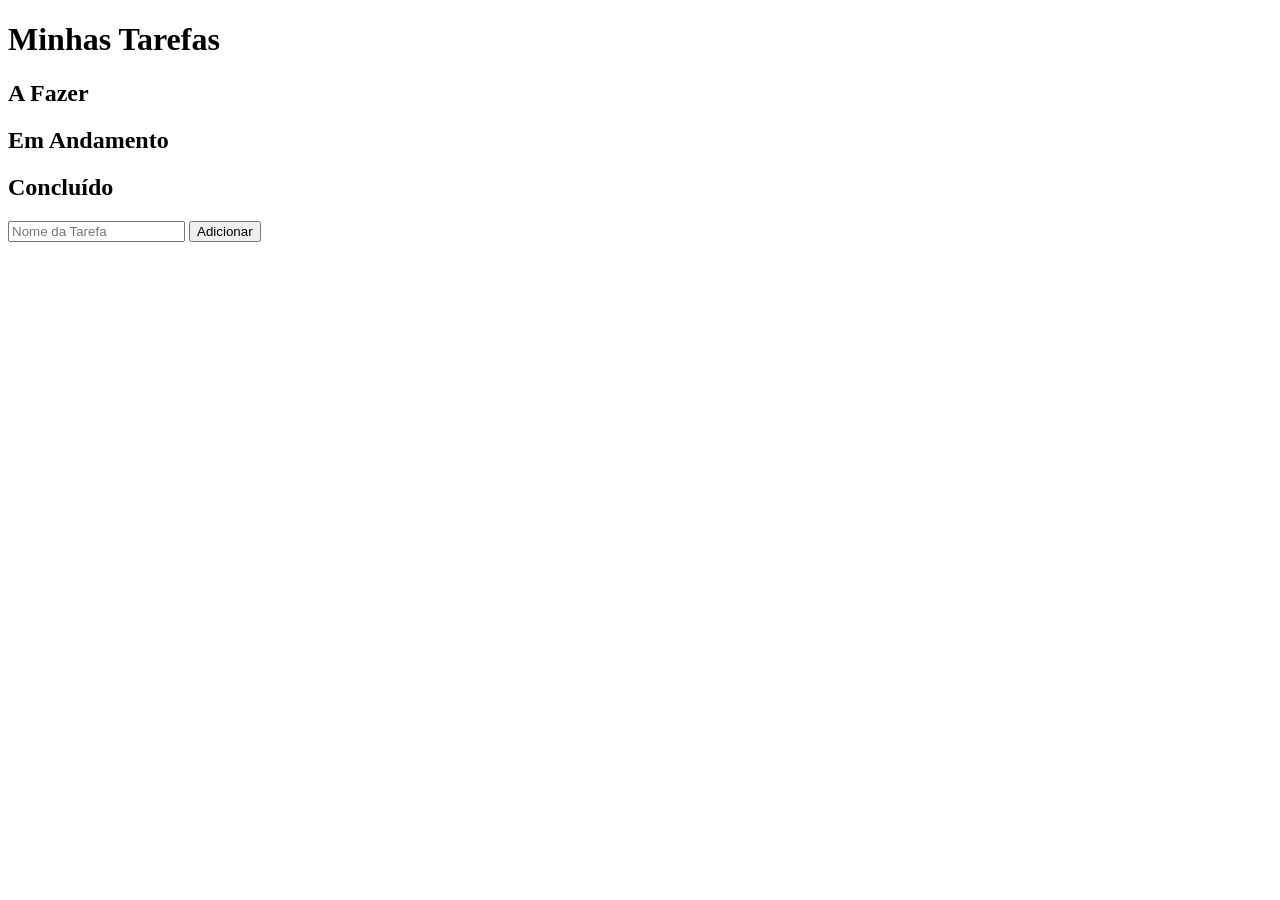
==== index.html @ 0c280106 "feat: kanban com localStorage" ====
<!DOCTYPE html>
<html lang="pt-BR">

<head>
    <meta charset="UTF-8"/>
    <title>Kanban</title>
    <link rel="stylesheet" href="css/style.css" />
</head>

<body>

    <h1>Minhas Tarefas</h1>

    <div id="board">

        <div id="coluna-todo">
            <h2>A Fazer</h2>
            <ul id="lista-todo"></ul>
        </div>

        <div id="coluna-doing">
            <h2>Em Andamento</h2>
            <ul id="lista-doing"></ul>
        </div>

        <div id="coluna-done">
            <h2>Concluído</h2>
            <ul id="lista-done"></ul>
        </div>

    </div>
    
<div id="formulario">   
    <input type="text" id="input-tarefa" placeholder="Nome da Tarefa" />
    <button id="btn-adicionar">Adicionar</button>
</div>

   
<script src="js/script.js"></script>
</body>

</html>
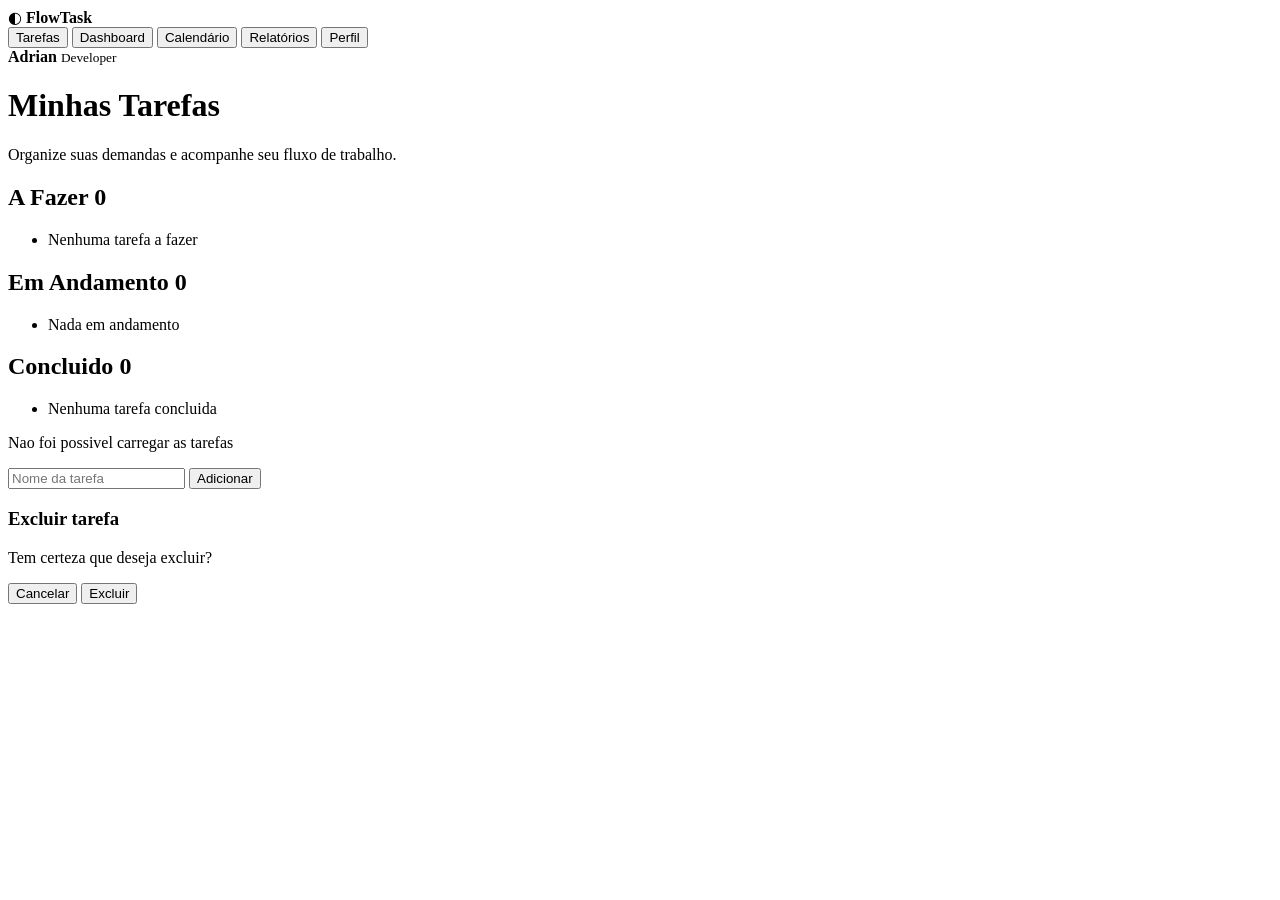
==== commit 49f70387: "feat: nova interface do kanban" ====
--- a/index.html
+++ b/index.html
@@ -2,41 +2,149 @@
 <html lang="pt-BR">
 
 <head>
-    <meta charset="UTF-8"/>
+    <meta charset="UTF-8" />
     <title>Kanban</title>
-    <link rel="stylesheet" href="css/style.css" />
+
+    <link rel="stylesheet" href="css/main.css?v=20260523-1" />
 </head>
 
 <body>
 
+    <aside id="sidebar">
+
+        <div class="sidebar-logo">
+            <span class="logo-icon">◐</span>
+            <strong>FlowTask</strong>
+        </div>
+
+        <nav class="sidebar-menu">
+
+            <button class="menu-item ativo">
+                <span class="menu-dot"></span>
+                Tarefas
+            </button>
+
+            <button class="menu-item">
+                <span class="menu-dot"></span>
+                Dashboard
+            </button>
+
+            <button class="menu-item">
+                <span class="menu-dot"></span>
+                Calendário
+            </button>
+
+            <button class="menu-item">
+                <span class="menu-dot"></span>
+                Relatórios
+            </button>
+
+            <button class="menu-item">
+                <span class="menu-dot"></span>
+                Perfil
+            </button>
+
+        </nav>
+
+        <div class="sidebar-footer">
+
+            <div class="profile-mini">
+
+                <div class="avatar"></div>
+
+                <div class="profile-info">
+                    <strong>Adrian</strong>
+                    <small>Developer</small>
+                </div>
+
+            </div>
+
+        </div>
+
+    </aside>
+
     <h1>Minhas Tarefas</h1>
+
+    <p class="subtitle">
+        Organize suas demandas e acompanhe seu fluxo de trabalho.
+    </p>
+
+    <div id="lampada-container">
+
+        <div id="lampada">
+            <div id="luz"></div>
+        </div>
+
+        <div id="corda"></div>
+
+    </div>
 
     <div id="board">
 
         <div id="coluna-todo">
             <h2>A Fazer</h2>
+
             <ul id="lista-todo"></ul>
         </div>
 
         <div id="coluna-doing">
             <h2>Em Andamento</h2>
+
             <ul id="lista-doing"></ul>
         </div>
 
         <div id="coluna-done">
             <h2>Concluído</h2>
+
             <ul id="lista-done"></ul>
         </div>
 
     </div>
-    
-<div id="formulario">   
-    <input type="text" id="input-tarefa" placeholder="Nome da Tarefa" />
-    <button id="btn-adicionar">Adicionar</button>
-</div>
 
-   
-<script src="js/script.js"></script>
+    <p id="mensagem"></p>
+
+    <div id="formulario">
+
+        <input
+            type="text"
+            id="input-tarefa"
+            placeholder="Nome da tarefa"
+        />
+
+        <button id="btn-adicionar" type="button">
+            Adicionar
+        </button>
+
+    </div>
+
+    <div id="modal-confirmacao" class="hidden">
+
+        <div class="modal-box">
+
+            <h3>Excluir tarefa</h3>
+
+            <p>
+                Tem certeza que deseja excluir?
+            </p>
+
+            <div class="modal-botoes">
+
+                <button id="btn-cancelar">
+                    Cancelar
+                </button>
+
+                <button id="btn-confirmar">
+                    Excluir
+                </button>
+
+            </div>
+
+        </div>
+
+    </div>
+
+    <script type="module" src="js/main.js?v=20260523-1"></script>
+
 </body>
 
-</html>+</html>
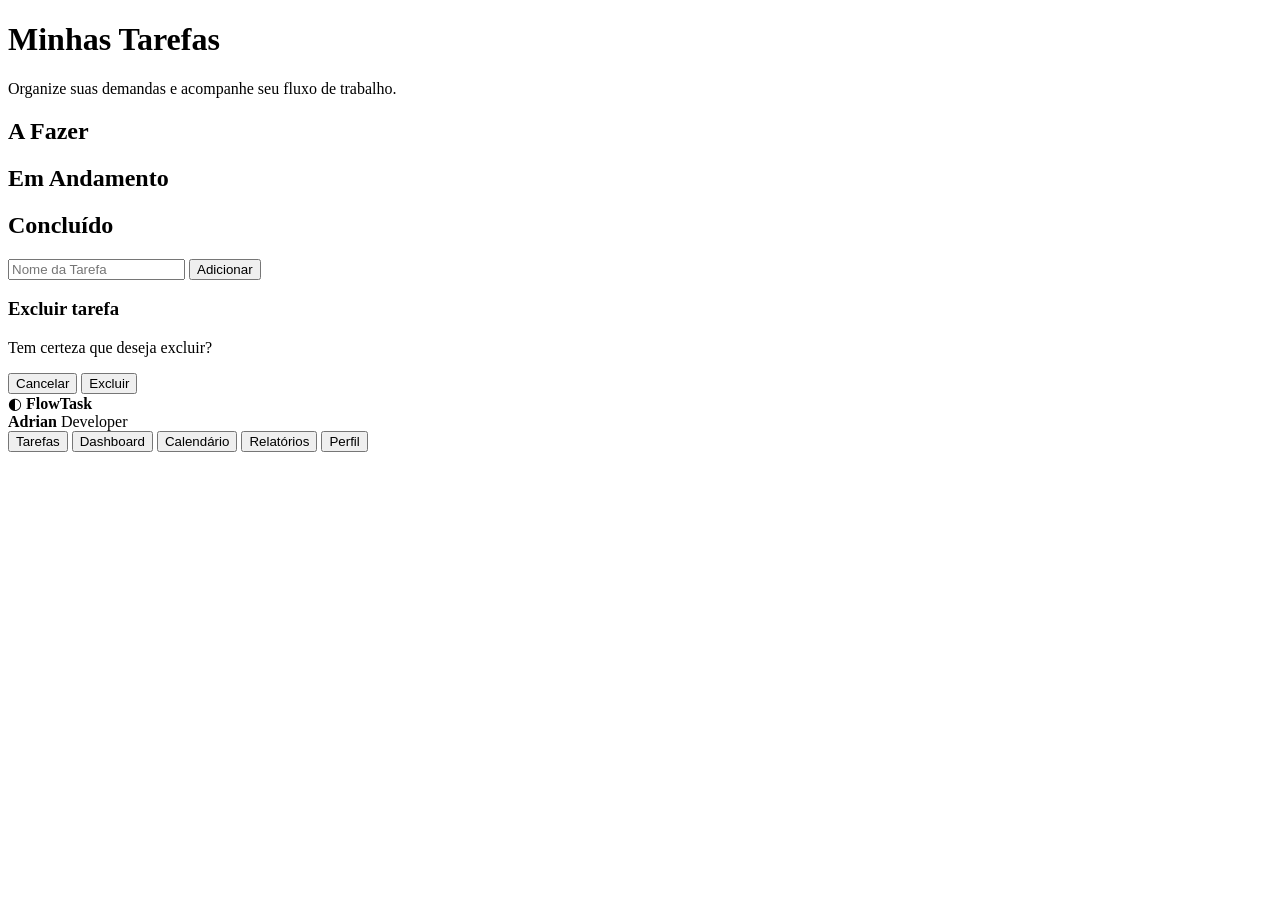
==== commit 2b3ddd1c: "feat: ajustes finais da interface" ====
--- a/index.html
+++ b/index.html
@@ -2,149 +2,96 @@
 <html lang="pt-BR">
 
 <head>
-    <meta charset="UTF-8" />
+    <meta charset="UTF-8"/>
     <title>Kanban</title>
-
-    <link rel="stylesheet" href="css/main.css?v=20260523-1" />
+    <link rel="stylesheet" href="css/style.css?v=20260521-1" />
 </head>
 
 <body>
 
-    <aside id="sidebar">
-
-        <div class="sidebar-logo">
-            <span class="logo-icon">◐</span>
-            <strong>FlowTask</strong>
-        </div>
-
-        <nav class="sidebar-menu">
-
-            <button class="menu-item ativo">
-                <span class="menu-dot"></span>
-                Tarefas
-            </button>
-
-            <button class="menu-item">
-                <span class="menu-dot"></span>
-                Dashboard
-            </button>
-
-            <button class="menu-item">
-                <span class="menu-dot"></span>
-                Calendário
-            </button>
-
-            <button class="menu-item">
-                <span class="menu-dot"></span>
-                Relatórios
-            </button>
-
-            <button class="menu-item">
-                <span class="menu-dot"></span>
-                Perfil
-            </button>
-
-        </nav>
-
-        <div class="sidebar-footer">
-
-            <div class="profile-mini">
-
-                <div class="avatar"></div>
-
-                <div class="profile-info">
-                    <strong>Adrian</strong>
-                    <small>Developer</small>
-                </div>
-
-            </div>
-
-        </div>
-
-    </aside>
-
     <h1>Minhas Tarefas</h1>
-
     <p class="subtitle">
-        Organize suas demandas e acompanhe seu fluxo de trabalho.
+    Organize suas demandas e acompanhe seu fluxo de trabalho.
     </p>
 
+
     <div id="lampada-container">
-
         <div id="lampada">
             <div id="luz"></div>
         </div>
 
         <div id="corda"></div>
-
     </div>
 
     <div id="board">
 
-        <div id="coluna-todo">
-            <h2>A Fazer</h2>
+    <div id="coluna-todo">
+        <h2>A Fazer</h2>
+        <ul id="lista-todo"></ul>
+    </div>
 
-            <ul id="lista-todo"></ul>
-        </div>
+    <div id="coluna-doing">
+        <h2>Em Andamento</h2>
+        <ul id="lista-doing"></ul>
+    </div>
 
-        <div id="coluna-doing">
-            <h2>Em Andamento</h2>
+    <div id="coluna-done">
+        <h2>Concluído</h2>
+        <ul id="lista-done"></ul>
+    </div>
 
-            <ul id="lista-doing"></ul>
-        </div>
+</div>
 
-        <div id="coluna-done">
-            <h2>Concluído</h2>
 
-            <ul id="lista-done"></ul>
-        </div>
-
-    </div>
 
     <p id="mensagem"></p>
 
     <div id="formulario">
-
-        <input
-            type="text"
-            id="input-tarefa"
-            placeholder="Nome da tarefa"
-        />
-
-        <button id="btn-adicionar" type="button">
-            Adicionar
-        </button>
-
+        <input type="text" id="input-tarefa" placeholder="Nome da Tarefa" />
+        <button id="btn-adicionar" type="button">Adicionar</button>
     </div>
 
     <div id="modal-confirmacao" class="hidden">
-
         <div class="modal-box">
-
             <h3>Excluir tarefa</h3>
 
-            <p>
-                Tem certeza que deseja excluir?
-            </p>
+            <p>Tem certeza que deseja excluir?</p>
 
             <div class="modal-botoes">
-
-                <button id="btn-cancelar">
-                    Cancelar
-                </button>
-
-                <button id="btn-confirmar">
-                    Excluir
-                </button>
-
+                <button id="btn-cancelar">Cancelar</button>
+                <button id="btn-confirmar">Excluir</button>
             </div>
-
         </div>
-
     </div>
 
-    <script type="module" src="js/main.js?v=20260523-1"></script>
+   <script defer src="js/script.js?v=20260521-1"></script>
 
 </body>
 
+<aside id="sidebar">
+    <div class="sidebar-logo">
+        <span class="logo-icon">◐</span>
+        <strong>FlowTask</strong>
+    </div>
+
+    <div class="sidebar-footer">
+    <div class="profile-mini">
+        <div class="avatar"></div>
+
+        <div>
+            <strong>Adrian</strong>
+            <span>Developer</span>
+        </div>
+    </div>
+</div>
+
+    <nav class="sidebar-menu">
+        <button class="menu-item ativo">Tarefas</button>
+        <button class="menu-item">Dashboard</button>
+        <button class="menu-item">Calendário</button>
+        <button class="menu-item">Relatórios</button>
+        <button class="menu-item">Perfil</button>
+    </nav>
+</aside>
+
 </html>
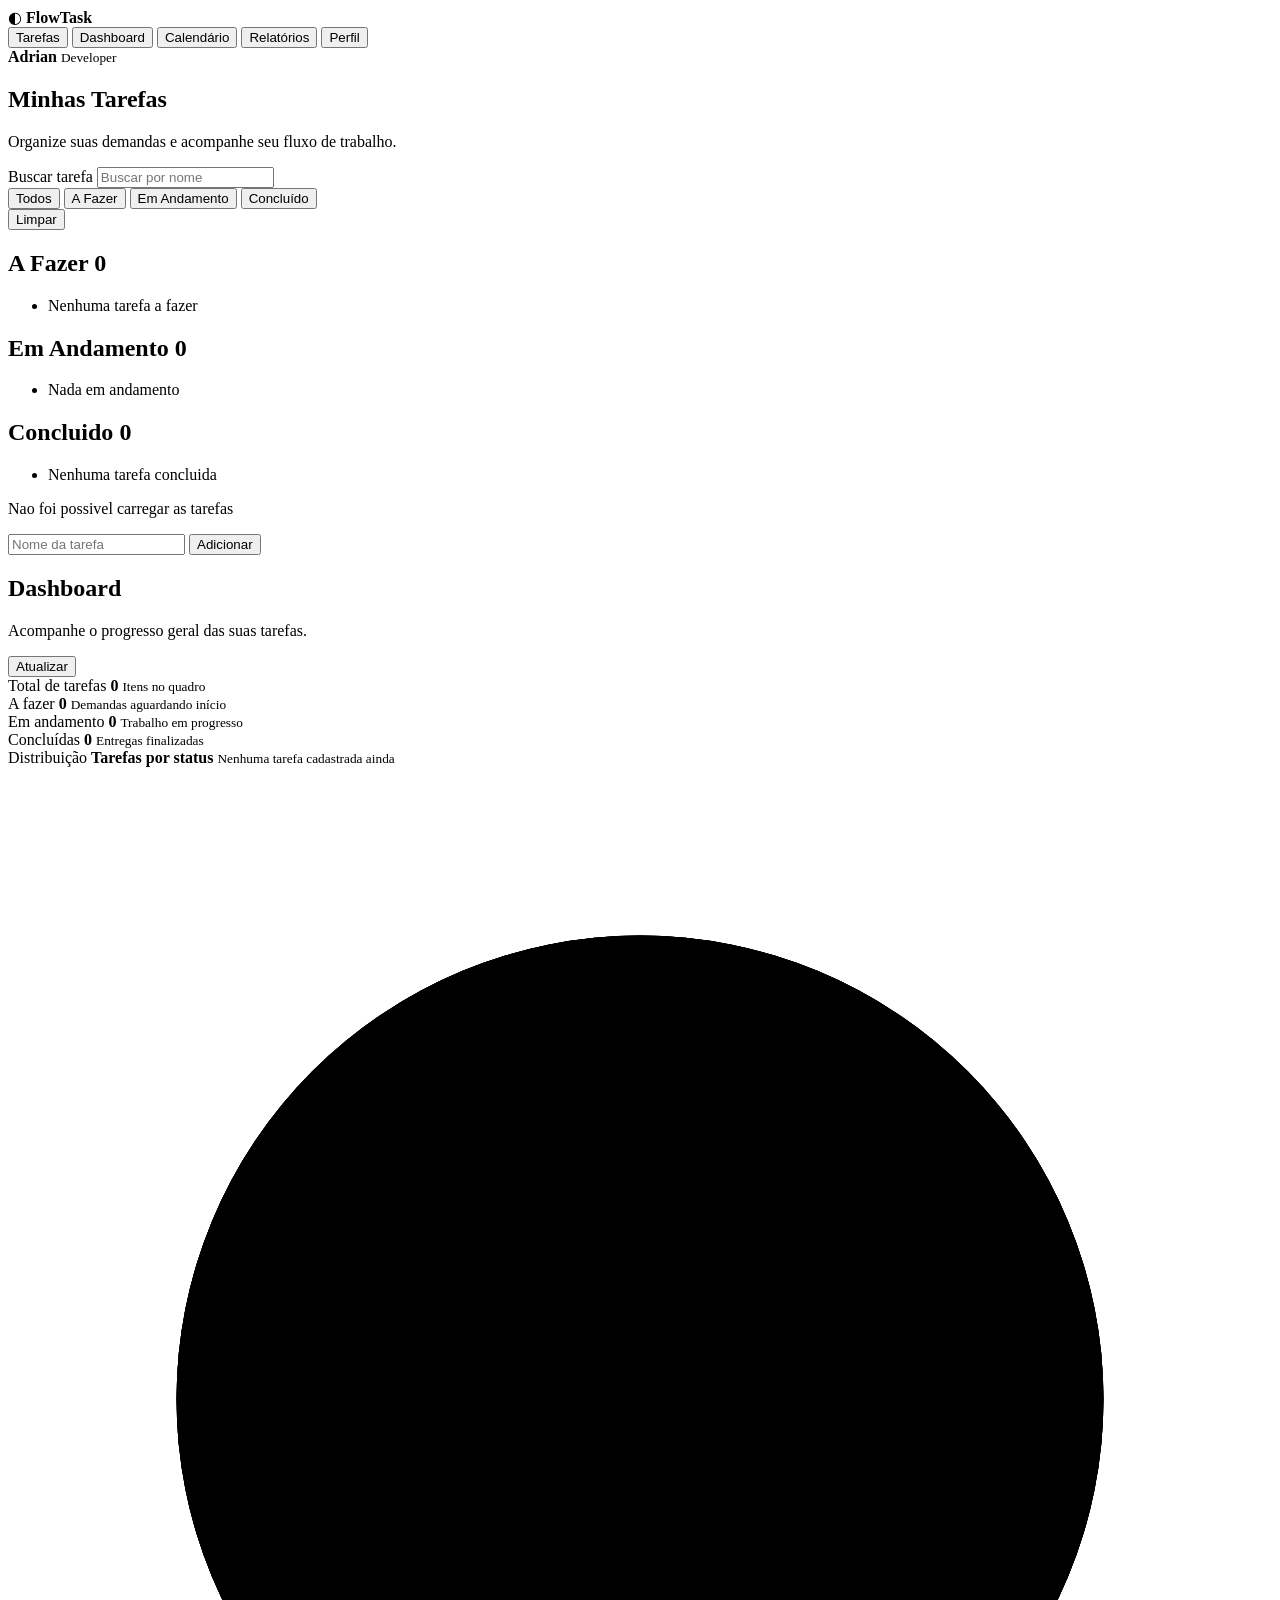
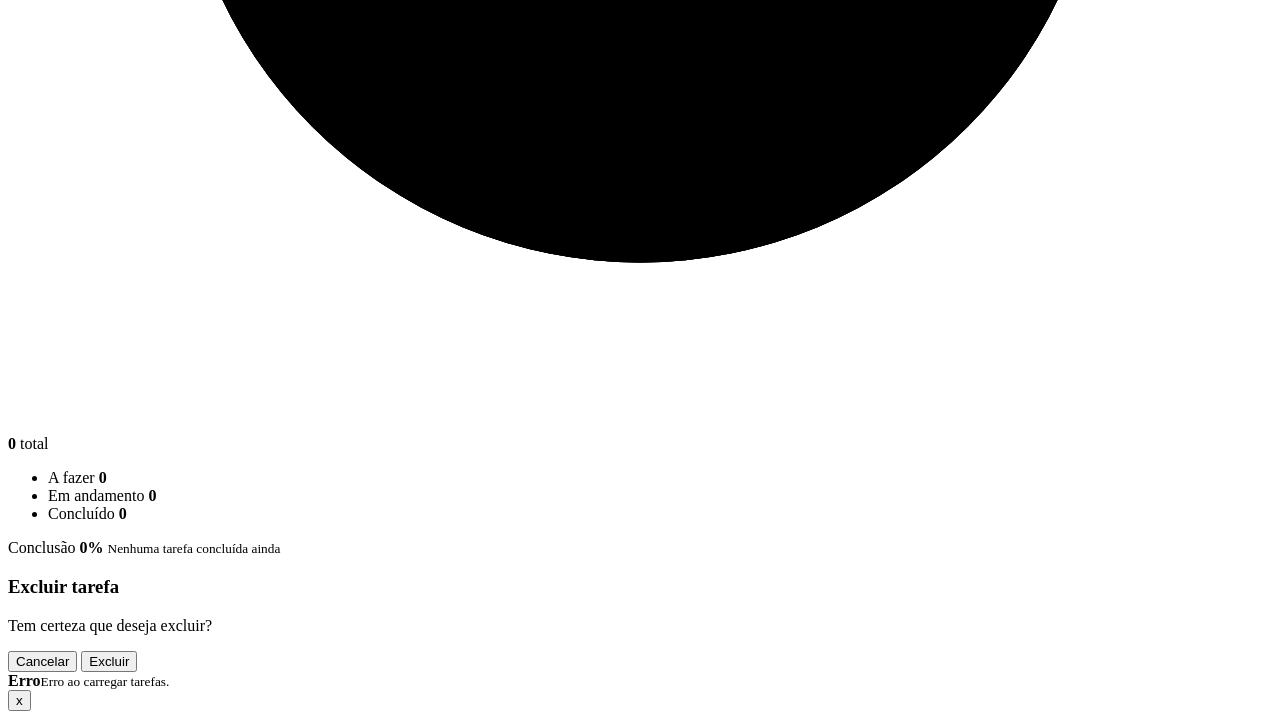
==== commit ad00a1a0: "feat: adiciona filtros, animações e melhorias de UX" ====
--- a/index.html
+++ b/index.html
@@ -2,96 +2,308 @@
 <html lang="pt-BR">
 
 <head>
-    <meta charset="UTF-8"/>
+    <meta charset="UTF-8" />
     <title>Kanban</title>
-    <link rel="stylesheet" href="css/style.css?v=20260521-1" />
+
+    <link rel="stylesheet" href="css/main.css?v=20260524-12" />
 </head>
 
 <body>
 
-    <h1>Minhas Tarefas</h1>
-    <p class="subtitle">
-    Organize suas demandas e acompanhe seu fluxo de trabalho.
-    </p>
-
-
-    <div id="lampada-container">
-        <div id="lampada">
-            <div id="luz"></div>
+    <aside id="sidebar">
+
+        <div class="sidebar-logo">
+            <span class="logo-icon">◐</span>
+            <strong>FlowTask</strong>
         </div>
 
-        <div id="corda"></div>
+        <nav class="sidebar-menu">
+
+            <button class="menu-item ativo" type="button" data-view="tarefas">
+                <span class="menu-dot"></span>
+                Tarefas
+            </button>
+
+            <button class="menu-item" type="button" data-view="dashboard">
+                <span class="menu-dot"></span>
+                Dashboard
+            </button>
+
+            <button class="menu-item" type="button">
+                <span class="menu-dot"></span>
+                Calendário
+            </button>
+
+            <button class="menu-item" type="button">
+                <span class="menu-dot"></span>
+                Relatórios
+            </button>
+
+            <button class="menu-item" type="button">
+                <span class="menu-dot"></span>
+                Perfil
+            </button>
+
+        </nav>
+
+        <div class="sidebar-footer">
+
+            <div class="profile-mini">
+
+                <div class="avatar"></div>
+
+                <div class="profile-info">
+                    <strong>Adrian</strong>
+                    <small>Developer</small>
+                </div>
+
+            </div>
+
+        </div>
+
+    </aside>
+
+    <main id="app-content">
+
+        <section id="tarefas-view" class="app-view" data-view-panel="tarefas">
+
+            <header id="page-header">
+                <h1>Minhas Tarefas</h1>
+
+                <p class="subtitle">
+                    Organize suas demandas e acompanhe seu fluxo de trabalho.
+                </p>
+            </header>
+
+            <div id="lampada-container">
+
+                <div id="lampada">
+                    <div id="luz"></div>
+                </div>
+
+                <div id="corda"></div>
+
+            </div>
+
+            <div id="workspace">
+
+                <section class="task-filters" aria-label="Filtros de tarefas">
+                    <div class="task-search">
+                        <label for="task-search-input">Buscar tarefa</label>
+                        <input
+                            type="search"
+                            id="task-search-input"
+                            placeholder="Buscar por nome"
+                            autocomplete="off"
+                        />
+                    </div>
+
+                    <div class="task-status-filter" role="group" aria-label="Filtrar por status">
+                        <button class="task-filter-option ativo" type="button" data-filter-status="all">
+                            Todos
+                        </button>
+
+                        <button class="task-filter-option" type="button" data-filter-status="todo">
+                            A Fazer
+                        </button>
+
+                        <button class="task-filter-option" type="button" data-filter-status="doing">
+                            Em Andamento
+                        </button>
+
+                        <button class="task-filter-option" type="button" data-filter-status="done">
+                            Concluído
+                        </button>
+                    </div>
+
+                    <button id="task-clear-filters" class="task-clear-filters" type="button">
+                        Limpar
+                    </button>
+                </section>
+
+                <div id="board">
+
+                    <div id="coluna-todo">
+                        <h2>A Fazer</h2>
+
+                        <ul id="lista-todo"></ul>
+                    </div>
+
+                    <div id="coluna-doing">
+                        <h2>Em Andamento</h2>
+
+                        <ul id="lista-doing"></ul>
+                    </div>
+
+                    <div id="coluna-done">
+                        <h2>Concluído</h2>
+
+                        <ul id="lista-done"></ul>
+                    </div>
+
+                </div>
+
+                <p id="mensagem"></p>
+
+            </div>
+
+            <div id="formulario">
+
+                <input
+                    type="text"
+                    id="input-tarefa"
+                    placeholder="Nome da tarefa"
+                />
+
+                <button id="btn-adicionar" type="button">
+                    Adicionar
+                </button>
+
+            </div>
+
+        </section>
+
+        <section id="dashboard-view" class="app-view hidden" data-view-panel="dashboard">
+
+            <header id="dashboard-header">
+                <div>
+                    <h1>Dashboard</h1>
+                    <p class="subtitle">
+                        Acompanhe o progresso geral das suas tarefas.
+                    </p>
+                </div>
+
+                <button id="dashboard-refresh" type="button">
+                    Atualizar
+                </button>
+            </header>
+
+            <div id="dashboard-content">
+
+                <section class="dashboard-summary" aria-label="Resumo das tarefas">
+
+                    <article class="dashboard-card dashboard-card-total">
+                        <span>Total de tarefas</span>
+                        <strong id="dashboard-total">0</strong>
+                        <small>Itens no quadro</small>
+                    </article>
+
+                    <article class="dashboard-card">
+                        <span>A fazer</span>
+                        <strong id="dashboard-todo">0</strong>
+                        <small>Demandas aguardando início</small>
+                    </article>
+
+                    <article class="dashboard-card">
+                        <span>Em andamento</span>
+                        <strong id="dashboard-doing">0</strong>
+                        <small>Trabalho em progresso</small>
+                    </article>
+
+                    <article class="dashboard-card">
+                        <span>Concluídas</span>
+                        <strong id="dashboard-done">0</strong>
+                        <small>Entregas finalizadas</small>
+                    </article>
+
+                </section>
+
+                <section class="dashboard-chart" aria-labelledby="dashboard-chart-title">
+                    <div class="dashboard-chart-copy">
+                        <span>Distribuição</span>
+                        <strong id="dashboard-chart-title">Tarefas por status</strong>
+                        <small id="dashboard-chart-label">Nenhuma tarefa cadastrada ainda</small>
+                    </div>
+
+                    <div class="dashboard-chart-body">
+                        <div class="dashboard-pie-wrap">
+                            <svg
+                                id="dashboard-pie-chart"
+                                class="dashboard-pie"
+                                viewBox="0 0 120 120"
+                                role="img"
+                                aria-label="Distribuição das tarefas por status"
+                            >
+                                <circle class="dashboard-pie-base" cx="60" cy="60" r="44"></circle>
+                                <circle id="dashboard-pie-todo" class="dashboard-pie-segment dashboard-pie-segment-todo" cx="60" cy="60" r="44"></circle>
+                                <circle id="dashboard-pie-doing" class="dashboard-pie-segment dashboard-pie-segment-doing" cx="60" cy="60" r="44"></circle>
+                                <circle id="dashboard-pie-done" class="dashboard-pie-segment dashboard-pie-segment-done" cx="60" cy="60" r="44"></circle>
+                            </svg>
+
+                            <div class="dashboard-pie-center" aria-hidden="true">
+                                <strong id="dashboard-pie-total">0</strong>
+                                <span>total</span>
+                            </div>
+                        </div>
+
+                        <ul class="dashboard-chart-legend" aria-label="Legenda do gráfico">
+                            <li>
+                                <span class="legend-swatch legend-swatch-todo"></span>
+                                <span>A fazer</span>
+                                <strong id="dashboard-legend-todo">0</strong>
+                            </li>
+                            <li>
+                                <span class="legend-swatch legend-swatch-doing"></span>
+                                <span>Em andamento</span>
+                                <strong id="dashboard-legend-doing">0</strong>
+                            </li>
+                            <li>
+                                <span class="legend-swatch legend-swatch-done"></span>
+                                <span>Concluído</span>
+                                <strong id="dashboard-legend-done">0</strong>
+                            </li>
+                        </ul>
+                    </div>
+                </section>
+
+                <section class="dashboard-progress" aria-label="Porcentagem concluída">
+                    <div class="dashboard-progress-copy">
+                        <span>Conclusão</span>
+                        <strong id="dashboard-percent">0%</strong>
+                        <small id="dashboard-progress-label">Nenhuma tarefa concluída ainda</small>
+                    </div>
+
+                    <div class="dashboard-progress-track" aria-hidden="true">
+                        <div id="dashboard-progress-bar"></div>
+                    </div>
+                </section>
+
+            </div>
+
+            <p id="dashboard-message"></p>
+
+        </section>
+
+    </main>
+
+    <div id="modal-confirmacao" class="hidden">
+
+        <div class="modal-box">
+
+            <h3>Excluir tarefa</h3>
+
+            <p>
+                Tem certeza que deseja excluir?
+            </p>
+
+            <div class="modal-botoes">
+
+                <button id="btn-cancelar">
+                    Cancelar
+                </button>
+
+                <button id="btn-confirmar">
+                    Excluir
+                </button>
+
+            </div>
+
+        </div>
+
     </div>
 
-    <div id="board">
-
-    <div id="coluna-todo">
-        <h2>A Fazer</h2>
-        <ul id="lista-todo"></ul>
-    </div>
-
-    <div id="coluna-doing">
-        <h2>Em Andamento</h2>
-        <ul id="lista-doing"></ul>
-    </div>
-
-    <div id="coluna-done">
-        <h2>Concluído</h2>
-        <ul id="lista-done"></ul>
-    </div>
-
-</div>
-
-
-
-    <p id="mensagem"></p>
-
-    <div id="formulario">
-        <input type="text" id="input-tarefa" placeholder="Nome da Tarefa" />
-        <button id="btn-adicionar" type="button">Adicionar</button>
-    </div>
-
-    <div id="modal-confirmacao" class="hidden">
-        <div class="modal-box">
-            <h3>Excluir tarefa</h3>
-
-            <p>Tem certeza que deseja excluir?</p>
-
-            <div class="modal-botoes">
-                <button id="btn-cancelar">Cancelar</button>
-                <button id="btn-confirmar">Excluir</button>
-            </div>
-        </div>
-    </div>
-
-   <script defer src="js/script.js?v=20260521-1"></script>
+    <script type="module" src="js/main.js?v=20260524-12"></script>
 
 </body>
 
-<aside id="sidebar">
-    <div class="sidebar-logo">
-        <span class="logo-icon">◐</span>
-        <strong>FlowTask</strong>
-    </div>
-
-    <div class="sidebar-footer">
-    <div class="profile-mini">
-        <div class="avatar"></div>
-
-        <div>
-            <strong>Adrian</strong>
-            <span>Developer</span>
-        </div>
-    </div>
-</div>
-
-    <nav class="sidebar-menu">
-        <button class="menu-item ativo">Tarefas</button>
-        <button class="menu-item">Dashboard</button>
-        <button class="menu-item">Calendário</button>
-        <button class="menu-item">Relatórios</button>
-        <button class="menu-item">Perfil</button>
-    </nav>
-</aside>
-
 </html>
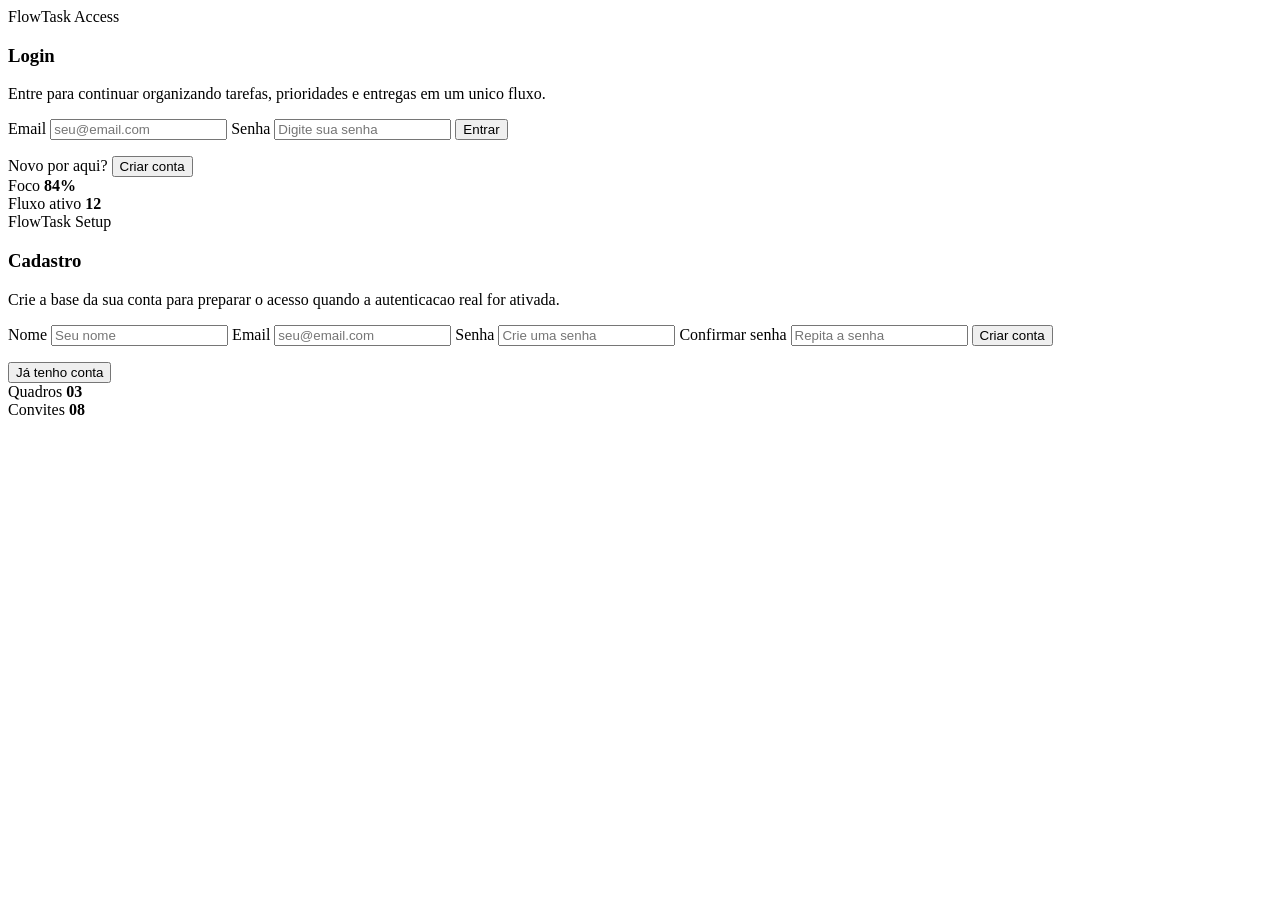
==== commit 78387f21: "feat: perfil, prioridades e prazo nas tarefas" ====
--- a/index.html
+++ b/index.html
@@ -5,56 +5,88 @@
     <meta charset="UTF-8" />
     <title>Kanban</title>
 
+    <script>
+        (function () {
+            try {
+                if (localStorage.getItem("tema") === "dark") {
+                    document.documentElement.classList.add("dark")
+                }
+            } catch {
+                document.documentElement.classList.remove("dark")
+            }
+        })()
+    </script>
+
     <link rel="stylesheet" href="css/main.css?v=20260524-12" />
 </head>
 
-<body>
+<body class="auth-mode">
+
+    <script>
+        document.body.classList.toggle("dark", document.documentElement.classList.contains("dark"))
+        try {
+            document.body.classList.toggle("sidebar-collapsed", localStorage.getItem("kanban_sidebar_collapsed") === "true")
+        } catch {
+            document.body.classList.remove("sidebar-collapsed")
+        }
+    </script>
 
     <aside id="sidebar">
 
         <div class="sidebar-logo">
-            <span class="logo-icon">◐</span>
+            <span class="logo-icon">â—</span>
             <strong>FlowTask</strong>
         </div>
 
+        <button
+            id="sidebar-toggle"
+            class="sidebar-toggle"
+            type="button"
+            aria-label="Recolher sidebar"
+            aria-expanded="true"
+        >
+            <span aria-hidden="true">&lsaquo;</span>
+        </button>
+
         <nav class="sidebar-menu">
 
             <button class="menu-item ativo" type="button" data-view="tarefas">
                 <span class="menu-dot"></span>
-                Tarefas
+                <span class="menu-label">Tarefas</span>
             </button>
 
             <button class="menu-item" type="button" data-view="dashboard">
                 <span class="menu-dot"></span>
-                Dashboard
+                <span class="menu-label">Dashboard</span>
             </button>
 
             <button class="menu-item" type="button">
                 <span class="menu-dot"></span>
-                Calendário
+                CalendÃ¡rio
             </button>
 
             <button class="menu-item" type="button">
                 <span class="menu-dot"></span>
-                Relatórios
+                RelatÃ³rios
             </button>
 
-            <button class="menu-item" type="button">
-                <span class="menu-dot"></span>
-                Perfil
-            </button>
-
         </nav>
 
         <div class="sidebar-footer">
 
-            <div class="profile-mini">
-
-                <div class="avatar"></div>
+            <div
+                class="profile-mini"
+                id="profile-mini"
+                role="button"
+                tabindex="0"
+                aria-label="Abrir perfil"
+            >
+
+                <div class="profile-avatar" id="profile-avatar"></div>
 
                 <div class="profile-info">
-                    <strong>Adrian</strong>
-                    <small>Developer</small>
+                    <strong id="profile-name"></strong>
+                    <small id="profile-email"></small>
                 </div>
 
             </div>
@@ -112,7 +144,7 @@
                         </button>
 
                         <button class="task-filter-option" type="button" data-filter-status="done">
-                            Concluído
+                            ConcluÃ­do
                         </button>
                     </div>
 
@@ -136,7 +168,7 @@
                     </div>
 
                     <div id="coluna-done">
-                        <h2>Concluído</h2>
+                        <h2>ConcluÃ­do</h2>
 
                         <ul id="lista-done"></ul>
                     </div>
@@ -147,18 +179,199 @@
 
             </div>
 
-            <div id="formulario">
+            <div id="formulario" class="task-form">
 
                 <input
                     type="text"
                     id="input-tarefa"
+                    class="task-input"
                     placeholder="Nome da tarefa"
                 />
 
-                <button id="btn-adicionar" type="button">
-                    Adicionar
-                </button>
-
+                <div class="task-form-actions">
+                    <div class="task-field task-priority-field">
+                        <span class="task-field-icon" aria-hidden="true">!</span>
+                        <select id="input-prioridade" class="task-priority" aria-label="Prioridade da tarefa">
+                            <option value="baixa">Baixa</option>
+                            <option value="media" selected>Média</option>
+                            <option value="alta">Alta</option>
+                        </select>
+                    </div>
+
+                    <div class="task-field task-date-field">
+                        <span class="task-field-icon" aria-hidden="true">cal</span>
+                        <input
+                            type="date"
+                            id="input-data-limite"
+                            class="task-date"
+                            aria-label="Data limite da tarefa"
+                        />
+                    </div>
+
+                    <button id="btn-adicionar" class="task-submit" type="button">
+                        Adicionar
+                    </button>
+                </div>
+
+            </div>
+
+        </section>
+
+        <section id="login-view" class="auth-view hidden" data-auth-view="login">
+
+            <div class="auth-shell">
+                <section class="auth-panel" aria-labelledby="login-title">
+                    <div class="auth-copy">
+                        <span class="auth-kicker">FlowTask Access</span>
+                        <h1 id="login-title">Login</h1>
+                        <p>
+                            Entre para continuar organizando tarefas, prioridades e entregas em um unico fluxo.
+                        </p>
+                    </div>
+
+                    <form class="auth-form" data-auth-form="login" novalidate>
+                        <label class="auth-field" for="login-email">
+                            <span>Email</span>
+                            <input
+                                id="login-email"
+                                data-auth-input="email"
+                                type="email"
+                                autocomplete="email"
+                                placeholder="seu@email.com"
+                            />
+                            <small class="auth-error" data-auth-error="email"></small>
+                        </label>
+
+                        <label class="auth-field" for="login-password">
+                            <span>Senha</span>
+                            <input
+                                id="login-password"
+                                data-auth-input="senha"
+                                type="password"
+                                autocomplete="current-password"
+                                placeholder="Digite sua senha"
+                            />
+                            <small class="auth-error" data-auth-error="senha"></small>
+                        </label>
+
+                        <button class="auth-submit" type="submit">
+                            Entrar
+                        </button>
+
+                        <p class="auth-feedback" data-auth-feedback="login" aria-live="polite"></p>
+                    </form>
+
+                    <div class="auth-switch">
+                        <span>Novo por aqui?</span>
+                        <button type="button" data-auth-target="cadastro">
+                            Criar conta
+                        </button>
+                    </div>
+                </section>
+
+                <aside class="auth-visual" aria-hidden="true">
+                    <div class="auth-orbit auth-orbit-primary"></div>
+                    <div class="auth-orbit auth-orbit-secondary"></div>
+                    <div class="auth-metric">
+                        <span>Foco</span>
+                        <strong>84%</strong>
+                    </div>
+                    <div class="auth-metric auth-metric-alt">
+                        <span>Fluxo ativo</span>
+                        <strong>12</strong>
+                    </div>
+                </aside>
+            </div>
+
+        </section>
+
+        <section id="cadastro-view" class="auth-view hidden" data-auth-view="cadastro">
+
+            <div class="auth-shell auth-shell-register">
+                <section class="auth-panel" aria-labelledby="cadastro-title">
+                    <div class="auth-copy">
+                        <span class="auth-kicker">FlowTask Setup</span>
+                        <h1 id="cadastro-title">Cadastro</h1>
+                        <p>
+                            Crie a base da sua conta para preparar o acesso quando a autenticacao real for ativada.
+                        </p>
+                    </div>
+
+                    <form class="auth-form" data-auth-form="cadastro" novalidate>
+                        <label class="auth-field" for="register-name">
+                            <span>Nome</span>
+                            <input
+                                id="register-name"
+                                data-auth-input="nome"
+                                type="text"
+                                autocomplete="name"
+                                placeholder="Seu nome"
+                            />
+                            <small class="auth-error" data-auth-error="nome"></small>
+                        </label>
+
+                        <label class="auth-field" for="register-email">
+                            <span>Email</span>
+                            <input
+                                id="register-email"
+                                data-auth-input="email"
+                                type="email"
+                                autocomplete="email"
+                                placeholder="seu@email.com"
+                            />
+                            <small class="auth-error" data-auth-error="email"></small>
+                        </label>
+
+                        <label class="auth-field" for="register-password">
+                            <span>Senha</span>
+                            <input
+                                id="register-password"
+                                data-auth-input="senha"
+                                type="password"
+                                autocomplete="new-password"
+                                placeholder="Crie uma senha"
+                            />
+                            <small class="auth-error" data-auth-error="senha"></small>
+                        </label>
+
+                        <label class="auth-field" for="register-confirm-password">
+                            <span>Confirmar senha</span>
+                            <input
+                                id="register-confirm-password"
+                                data-auth-input="confirmarSenha"
+                                type="password"
+                                autocomplete="new-password"
+                                placeholder="Repita a senha"
+                            />
+                            <small class="auth-error" data-auth-error="confirmarSenha"></small>
+                        </label>
+
+                        <button class="auth-submit" type="submit">
+                            Criar conta
+                        </button>
+
+                        <p class="auth-feedback" data-auth-feedback="cadastro" aria-live="polite"></p>
+                    </form>
+
+                    <div class="auth-switch">
+                        <button type="button" data-auth-target="login">
+                            JÃ¡ tenho conta
+                        </button>
+                    </div>
+                </section>
+
+                <aside class="auth-visual auth-visual-register" aria-hidden="true">
+                    <div class="auth-orbit auth-orbit-primary"></div>
+                    <div class="auth-orbit auth-orbit-secondary"></div>
+                    <div class="auth-metric">
+                        <span>Quadros</span>
+                        <strong>03</strong>
+                    </div>
+                    <div class="auth-metric auth-metric-alt">
+                        <span>Convites</span>
+                        <strong>08</strong>
+                    </div>
+                </aside>
             </div>
 
         </section>
@@ -191,7 +404,7 @@
                     <article class="dashboard-card">
                         <span>A fazer</span>
                         <strong id="dashboard-todo">0</strong>
-                        <small>Demandas aguardando início</small>
+                        <small>Demandas aguardando inÃ­cio</small>
                     </article>
 
                     <article class="dashboard-card">
@@ -201,7 +414,7 @@
                     </article>
 
                     <article class="dashboard-card">
-                        <span>Concluídas</span>
+                        <span>ConcluÃ­das</span>
                         <strong id="dashboard-done">0</strong>
                         <small>Entregas finalizadas</small>
                     </article>
@@ -210,7 +423,7 @@
 
                 <section class="dashboard-chart" aria-labelledby="dashboard-chart-title">
                     <div class="dashboard-chart-copy">
-                        <span>Distribuição</span>
+                        <span>DistribuiÃ§Ã£o</span>
                         <strong id="dashboard-chart-title">Tarefas por status</strong>
                         <small id="dashboard-chart-label">Nenhuma tarefa cadastrada ainda</small>
                     </div>
@@ -222,7 +435,7 @@
                                 class="dashboard-pie"
                                 viewBox="0 0 120 120"
                                 role="img"
-                                aria-label="Distribuição das tarefas por status"
+                                aria-label="DistribuiÃ§Ã£o das tarefas por status"
                             >
                                 <circle class="dashboard-pie-base" cx="60" cy="60" r="44"></circle>
                                 <circle id="dashboard-pie-todo" class="dashboard-pie-segment dashboard-pie-segment-todo" cx="60" cy="60" r="44"></circle>
@@ -236,7 +449,7 @@
                             </div>
                         </div>
 
-                        <ul class="dashboard-chart-legend" aria-label="Legenda do gráfico">
+                        <ul class="dashboard-chart-legend" aria-label="Legenda do grÃ¡fico">
                             <li>
                                 <span class="legend-swatch legend-swatch-todo"></span>
                                 <span>A fazer</span>
@@ -249,18 +462,18 @@
                             </li>
                             <li>
                                 <span class="legend-swatch legend-swatch-done"></span>
-                                <span>Concluído</span>
+                                <span>ConcluÃ­do</span>
                                 <strong id="dashboard-legend-done">0</strong>
                             </li>
                         </ul>
                     </div>
                 </section>
 
-                <section class="dashboard-progress" aria-label="Porcentagem concluída">
+                <section class="dashboard-progress" aria-label="Porcentagem concluÃ­da">
                     <div class="dashboard-progress-copy">
-                        <span>Conclusão</span>
+                        <span>ConclusÃ£o</span>
                         <strong id="dashboard-percent">0%</strong>
-                        <small id="dashboard-progress-label">Nenhuma tarefa concluída ainda</small>
+                        <small id="dashboard-progress-label">Nenhuma tarefa concluÃ­da ainda</small>
                     </div>
 
                     <div class="dashboard-progress-track" aria-hidden="true">
@@ -274,13 +487,61 @@
 
         </section>
 
+        <section id="profile-view" class="app-view hidden" data-view-panel="profile">
+
+            <div class="profile-page">
+                <section class="profile-card" aria-labelledby="profile-page-name">
+                    <div class="profile-card-main">
+                        <div class="profile-avatar profile-avatar-large" id="profile-avatar-large"></div>
+
+                        <div class="profile-card-copy">
+                            <span class="profile-kicker">Perfil</span>
+                            <h1 id="profile-page-name"></h1>
+                            <p id="profile-page-email"></p>
+                            <span class="profile-status">
+                                <span class="profile-status-dot"></span>
+                                Online
+                            </span>
+                        </div>
+                    </div>
+
+                    <button id="profile-logout" class="logout-button" type="button">
+                        Sair
+                    </button>
+                </section>
+
+                <section class="profile-stats" aria-label="Resumo das tarefas do usuario">
+                    <article class="profile-stat-card profile-stat-card-total">
+                        <span>Total de tarefas</span>
+                        <strong id="profile-total-tasks">0</strong>
+                    </article>
+
+                    <article class="profile-stat-card">
+                        <span>A fazer</span>
+                        <strong id="profile-todo-tasks">0</strong>
+                    </article>
+
+                    <article class="profile-stat-card">
+                        <span>Em andamento</span>
+                        <strong id="profile-doing-tasks">0</strong>
+                    </article>
+
+                    <article class="profile-stat-card">
+                        <span>ConcluÃ­das</span>
+                        <strong id="profile-done-tasks">0</strong>
+                    </article>
+                </section>
+            </div>
+
+        </section>
+
     </main>
 
-    <div id="modal-confirmacao" class="hidden">
+    <div id="modal-confirmacao" class="modal-overlay hidden" role="dialog" aria-modal="true" aria-labelledby="delete-task-title">
 
         <div class="modal-box">
 
-            <h3>Excluir tarefa</h3>
+            <h3 id="delete-task-title">Excluir tarefa</h3>
 
             <p>
                 Tem certeza que deseja excluir?
@@ -288,11 +549,11 @@
 
             <div class="modal-botoes">
 
-                <button id="btn-cancelar">
+                <button id="btn-cancelar" type="button">
                     Cancelar
                 </button>
 
-                <button id="btn-confirmar">
+                <button id="btn-confirmar" type="button">
                     Excluir
                 </button>
 
@@ -302,6 +563,42 @@
 
     </div>
 
+    <div id="modal-edicao" class="modal-overlay hidden" role="dialog" aria-modal="true" aria-labelledby="edit-task-title">
+
+        <div class="modal-box modal-box-premium">
+
+            <h3 id="edit-task-title">Editar tarefa</h3>
+
+            <label class="edit-task-label" for="edit-task-input">
+                Nome da tarefa
+            </label>
+
+            <input
+                type="text"
+                id="edit-task-input"
+                class="edit-task-input"
+                autocomplete="off"
+                maxlength="120"
+            />
+
+            <p id="edit-task-error" class="edit-task-error" aria-live="polite"></p>
+
+            <div class="modal-botoes">
+
+                <button id="btn-cancelar-edicao" class="btn-modal-secondary" type="button">
+                    Cancelar
+                </button>
+
+                <button id="btn-salvar-edicao" class="btn-modal-primary" type="button">
+                    Salvar
+                </button>
+
+            </div>
+
+        </div>
+
+    </div>
+
     <script type="module" src="js/main.js?v=20260524-12"></script>
 
 </body>
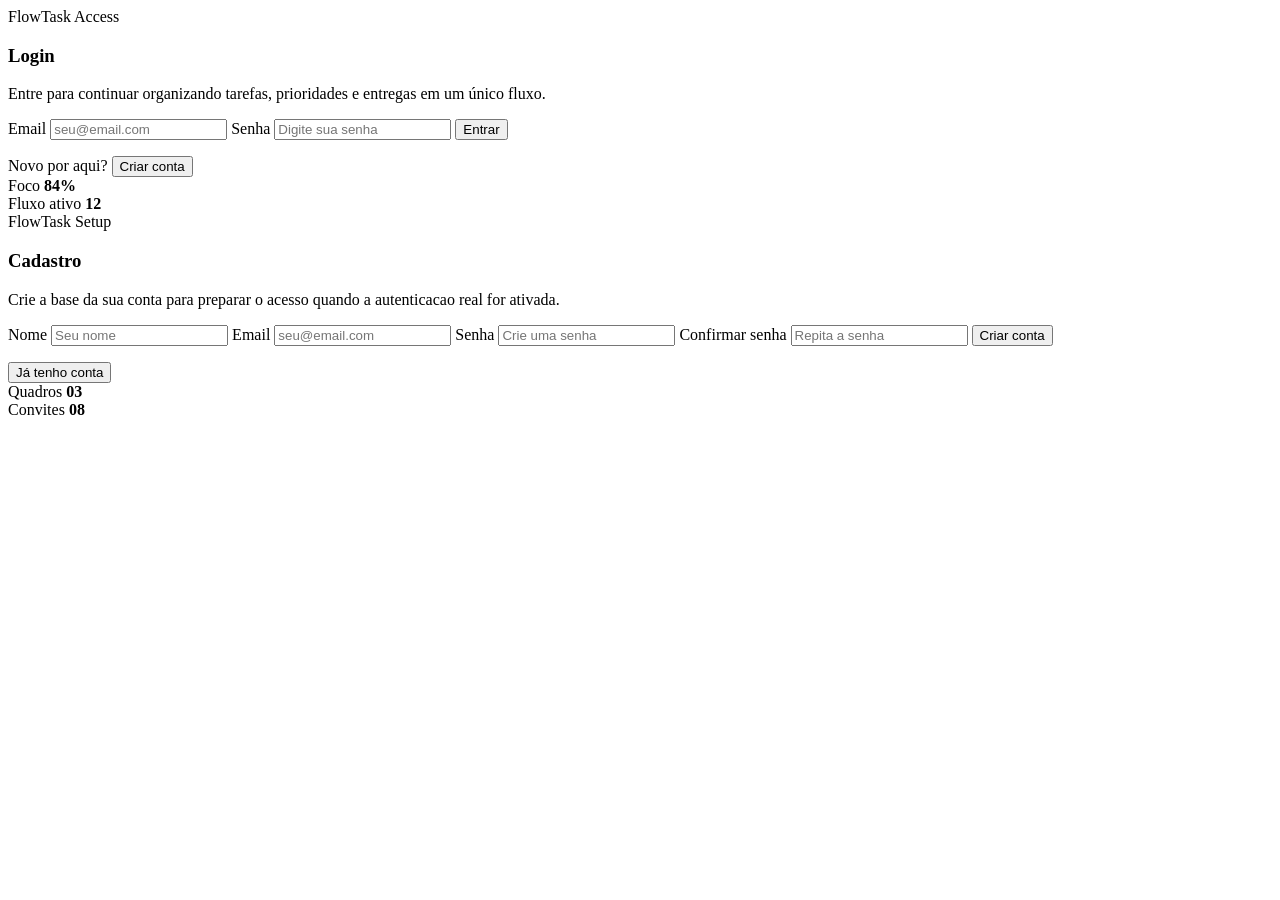
==== commit 2e9f26eb: "feat: atualização das task types" ====
--- a/index.html
+++ b/index.html
@@ -17,7 +17,7 @@
         })()
     </script>
 
-    <link rel="stylesheet" href="css/main.css?v=20260524-12" />
+    <link rel="stylesheet" href="css/main.css?v=20260605-13" />
 </head>
 
 <body class="auth-mode">
@@ -34,7 +34,7 @@
     <aside id="sidebar">
 
         <div class="sidebar-logo">
-            <span class="logo-icon">â—</span>
+            <span class="logo-icon" aria-hidden="true">F</span>
             <strong>FlowTask</strong>
         </div>
 
@@ -52,7 +52,7 @@
 
             <button class="menu-item ativo" type="button" data-view="tarefas">
                 <span class="menu-dot"></span>
-                <span class="menu-label">Tarefas</span>
+                <span class="menu-label">Board</span>
             </button>
 
             <button class="menu-item" type="button" data-view="dashboard">
@@ -60,14 +60,9 @@
                 <span class="menu-label">Dashboard</span>
             </button>
 
-            <button class="menu-item" type="button">
+            <button class="menu-item" type="button" data-view="reports">
                 <span class="menu-dot"></span>
-                CalendÃ¡rio
-            </button>
-
-            <button class="menu-item" type="button">
-                <span class="menu-dot"></span>
-                RelatÃ³rios
+                <span class="menu-label">Relatórios</span>
             </button>
 
         </nav>
@@ -109,11 +104,16 @@
 
             <div id="lampada-container">
 
-                <div id="lampada">
+                <div id="lampada" aria-hidden="true">
                     <div id="luz"></div>
                 </div>
 
-                <div id="corda"></div>
+                <button
+                    id="corda"
+                    type="button"
+                    aria-label="Alternar entre tema claro e escuro"
+                    title="Alternar tema"
+                ></button>
 
             </div>
 
@@ -144,7 +144,7 @@
                         </button>
 
                         <button class="task-filter-option" type="button" data-filter-status="done">
-                            ConcluÃ­do
+                            Concluído
                         </button>
                     </div>
 
@@ -168,7 +168,7 @@
                     </div>
 
                     <div id="coluna-done">
-                        <h2>ConcluÃ­do</h2>
+                        <h2>Concluído</h2>
 
                         <ul id="lista-done"></ul>
                     </div>
@@ -179,7 +179,19 @@
 
             </div>
 
-            <div id="formulario" class="task-form">
+            <div class="task-composer">
+            <button
+                id="btn-abrir-formulario"
+                class="task-form-launcher"
+                type="button"
+                aria-controls="formulario"
+                aria-expanded="false"
+            >
+                <span aria-hidden="true">+</span>
+                Nova tarefa
+            </button>
+
+            <div id="formulario" class="task-form" aria-hidden="true">
 
                 <input
                     type="text"
@@ -189,7 +201,19 @@
                 />
 
                 <div class="task-form-actions">
-                    <div class="task-field task-priority-field">
+                    <div class="task-field task-type-field">
+                        <select id="input-tipo" class="task-type-select" aria-label="Tipo da tarefa">
+                            <option value="BUG">BUG</option>
+                            <option value="FEATURE" selected>FEATURE</option>
+                            <option value="REFACTOR">REFACTOR</option>
+                            <option value="TEST">TEST</option>
+                            <option value="DOC">DOC</option>
+                            <option value="DEPLOY">DEPLOY</option>
+                            <option value="HOTFIX">HOTFIX</option>
+                        </select>
+                    </div>
+
+                    <div class="task-field task-priority-field" data-priority="media">
                         <span class="task-field-icon" aria-hidden="true">!</span>
                         <select id="input-prioridade" class="task-priority" aria-label="Prioridade da tarefa">
                             <option value="baixa">Baixa</option>
@@ -198,7 +222,13 @@
                         </select>
                     </div>
 
-                    <div class="task-field task-date-field">
+                    <div
+                        class="task-field task-date-field"
+                        data-date-picker
+                        role="button"
+                        tabindex="0"
+                        aria-label="Abrir calendário para escolher a data limite"
+                    >
                         <span class="task-field-icon" aria-hidden="true">cal</span>
                         <input
                             type="date"
@@ -208,11 +238,17 @@
                         />
                     </div>
 
-                    <button id="btn-adicionar" class="task-submit" type="button">
-                        Adicionar
-                    </button>
+                    <div class="task-form-buttons">
+                        <button id="btn-cancelar-tarefa" class="task-cancel" type="button">
+                            Cancelar
+                        </button>
+                        <button id="btn-adicionar" class="task-submit" type="button">
+                            Adicionar
+                        </button>
+                    </div>
                 </div>
 
+            </div>
             </div>
 
         </section>
@@ -225,7 +261,7 @@
                         <span class="auth-kicker">FlowTask Access</span>
                         <h1 id="login-title">Login</h1>
                         <p>
-                            Entre para continuar organizando tarefas, prioridades e entregas em um unico fluxo.
+                            Entre para continuar organizando tarefas, prioridades e entregas em um único fluxo.
                         </p>
                     </div>
 
@@ -355,7 +391,7 @@
 
                     <div class="auth-switch">
                         <button type="button" data-auth-target="login">
-                            JÃ¡ tenho conta
+                            Já tenho conta
                         </button>
                     </div>
                 </section>
@@ -396,7 +432,7 @@
                 <section class="dashboard-summary" aria-label="Resumo das tarefas">
 
                     <article class="dashboard-card dashboard-card-total">
-                        <span>Total de tarefas</span>
+                        <span>Total</span>
                         <strong id="dashboard-total">0</strong>
                         <small>Itens no quadro</small>
                     </article>
@@ -404,7 +440,7 @@
                     <article class="dashboard-card">
                         <span>A fazer</span>
                         <strong id="dashboard-todo">0</strong>
-                        <small>Demandas aguardando inÃ­cio</small>
+                        <small>Demandas aguardando início</small>
                     </article>
 
                     <article class="dashboard-card">
@@ -414,7 +450,7 @@
                     </article>
 
                     <article class="dashboard-card">
-                        <span>ConcluÃ­das</span>
+                        <span>Concluídas</span>
                         <strong id="dashboard-done">0</strong>
                         <small>Entregas finalizadas</small>
                     </article>
@@ -423,7 +459,7 @@
 
                 <section class="dashboard-chart" aria-labelledby="dashboard-chart-title">
                     <div class="dashboard-chart-copy">
-                        <span>DistribuiÃ§Ã£o</span>
+                        <span>Distribuição</span>
                         <strong id="dashboard-chart-title">Tarefas por status</strong>
                         <small id="dashboard-chart-label">Nenhuma tarefa cadastrada ainda</small>
                     </div>
@@ -435,7 +471,7 @@
                                 class="dashboard-pie"
                                 viewBox="0 0 120 120"
                                 role="img"
-                                aria-label="DistribuiÃ§Ã£o das tarefas por status"
+                                aria-label="Distribuição das tarefas por status"
                             >
                                 <circle class="dashboard-pie-base" cx="60" cy="60" r="44"></circle>
                                 <circle id="dashboard-pie-todo" class="dashboard-pie-segment dashboard-pie-segment-todo" cx="60" cy="60" r="44"></circle>
@@ -449,7 +485,7 @@
                             </div>
                         </div>
 
-                        <ul class="dashboard-chart-legend" aria-label="Legenda do grÃ¡fico">
+                        <ul class="dashboard-chart-legend" aria-label="Legenda do gráfico">
                             <li>
                                 <span class="legend-swatch legend-swatch-todo"></span>
                                 <span>A fazer</span>
@@ -462,29 +498,138 @@
                             </li>
                             <li>
                                 <span class="legend-swatch legend-swatch-done"></span>
-                                <span>ConcluÃ­do</span>
+                                <span>Concluídas</span>
                                 <strong id="dashboard-legend-done">0</strong>
                             </li>
                         </ul>
                     </div>
                 </section>
 
-                <section class="dashboard-progress" aria-label="Porcentagem concluÃ­da">
-                    <div class="dashboard-progress-copy">
-                        <span>ConclusÃ£o</span>
-                        <strong id="dashboard-percent">0%</strong>
-                        <small id="dashboard-progress-label">Nenhuma tarefa concluÃ­da ainda</small>
-                    </div>
-
-                    <div class="dashboard-progress-track" aria-hidden="true">
-                        <div id="dashboard-progress-bar"></div>
-                    </div>
+                <div class="dashboard-detail-grid">
+                    <section class="dashboard-priority" aria-labelledby="dashboard-priority-title">
+                        <div class="dashboard-section-heading">
+                            <span>Distribuição</span>
+                            <strong id="dashboard-priority-title">Tarefas por prioridade</strong>
+                        </div>
+
+                        <div class="dashboard-priority-chart">
+                            <div class="priority-bar-row priority-bar-high">
+                                <div><span>Alta</span><strong id="dashboard-priority-high-value">0</strong></div>
+                                <div class="priority-bar-track"><span id="dashboard-priority-high"></span></div>
+                            </div>
+                            <div class="priority-bar-row priority-bar-medium">
+                                <div><span>Média</span><strong id="dashboard-priority-medium-value">0</strong></div>
+                                <div class="priority-bar-track"><span id="dashboard-priority-medium"></span></div>
+                            </div>
+                            <div class="priority-bar-row priority-bar-low">
+                                <div><span>Baixa</span><strong id="dashboard-priority-low-value">0</strong></div>
+                                <div class="priority-bar-track"><span id="dashboard-priority-low"></span></div>
+                            </div>
+                        </div>
+                    </section>
+
+                    <section class="dashboard-progress" aria-label="Taxa de conclusão geral">
+                        <div class="dashboard-progress-copy">
+                            <span>Taxa de conclusão</span>
+                            <strong id="dashboard-percent">0%</strong>
+                            <small id="dashboard-progress-label">Nenhuma tarefa concluída ainda</small>
+                        </div>
+
+                        <div class="dashboard-progress-track" aria-hidden="true">
+                            <div id="dashboard-progress-bar"></div>
+                        </div>
+                    </section>
+                </div>
+
+                <section class="dashboard-deadlines" aria-labelledby="dashboard-deadlines-title">
+                    <div class="dashboard-section-heading">
+                        <span>Agenda</span>
+                        <strong id="dashboard-deadlines-title">Prazos próximos</strong>
+                        <small>Tarefas pendentes com vencimento nos próximos 3 dias</small>
+                    </div>
+                    <div id="dashboard-deadlines-list" class="dashboard-deadlines-list"></div>
+                </section>
+
+                <section class="dashboard-types" aria-labelledby="dashboard-types-title">
+                    <div class="dashboard-section-heading">
+                        <span>Classificação</span>
+                        <strong id="dashboard-types-title">Tarefas por tipo</strong>
+                        <small>Distribuição das demandas técnicas do quadro</small>
+                    </div>
+                    <div id="dashboard-types-list" class="dashboard-types-list"></div>
                 </section>
 
             </div>
 
             <p id="dashboard-message"></p>
 
+        </section>
+
+        <section id="reports-view" class="app-view hidden" data-view-panel="reports">
+            <div class="reports-page">
+                <header class="reports-header">
+                    <div>
+                        <span class="reports-kicker">Visão consolidada</span>
+                        <h1>Relatórios</h1>
+                        <p>Indicadores de entrega, qualidade e prazos das demandas técnicas.</p>
+                    </div>
+                    <button id="reports-refresh" type="button">Atualizar</button>
+                </header>
+
+                <div class="reports-period-grid">
+                    <section class="reports-panel" aria-labelledby="reports-week-title">
+                        <div class="reports-panel-heading">
+                            <span>Últimos 7 dias</span>
+                            <h2 id="reports-week-title">Resumo semanal</h2>
+                        </div>
+                        <div class="reports-metrics">
+                            <article><span>Criadas</span><strong id="reports-week-created">0</strong></article>
+                            <article><span>Concluídas</span><strong id="reports-week-done">0</strong></article>
+                            <article><span>Em atraso</span><strong id="reports-week-overdue">0</strong></article>
+                        </div>
+                    </section>
+
+                    <section class="reports-panel" aria-labelledby="reports-month-title">
+                        <div class="reports-panel-heading">
+                            <span>Mês atual</span>
+                            <h2 id="reports-month-title">Resumo mensal</h2>
+                        </div>
+                        <div class="reports-metrics">
+                            <article><span>Criadas</span><strong id="reports-month-created">0</strong></article>
+                            <article><span>Concluídas</span><strong id="reports-month-done">0</strong></article>
+                            <article><span>Conclusão</span><strong id="reports-month-rate">0%</strong></article>
+                        </div>
+                    </section>
+                </div>
+
+                <section class="reports-panel reports-types-panel" aria-labelledby="reports-types-title">
+                    <div class="reports-panel-heading">
+                        <span>Entregas concluídas</span>
+                        <h2 id="reports-types-title">Classificação por tipo</h2>
+                    </div>
+                    <div id="reports-types-list" class="reports-types-list"></div>
+                </section>
+
+                <div class="reports-list-grid">
+                    <section class="reports-panel" aria-labelledby="reports-overdue-title">
+                        <div class="reports-panel-heading">
+                            <span>Atenção necessária</span>
+                            <h2 id="reports-overdue-title">Tarefas em atraso</h2>
+                        </div>
+                        <div id="reports-overdue-list" class="reports-task-list"></div>
+                    </section>
+
+                    <section class="reports-panel" aria-labelledby="reports-upcoming-title">
+                        <div class="reports-panel-heading">
+                            <span>Próximos 7 dias</span>
+                            <h2 id="reports-upcoming-title">Próximos vencimentos</h2>
+                        </div>
+                        <div id="reports-upcoming-list" class="reports-task-list"></div>
+                    </section>
+                </div>
+
+                <p id="reports-message"></p>
+            </div>
         </section>
 
         <section id="profile-view" class="app-view hidden" data-view-panel="profile">
@@ -527,7 +672,7 @@
                     </article>
 
                     <article class="profile-stat-card">
-                        <span>ConcluÃ­das</span>
+                        <span>Concluídas</span>
                         <strong id="profile-done-tasks">0</strong>
                     </article>
                 </section>
@@ -599,7 +744,7 @@
 
     </div>
 
-    <script type="module" src="js/main.js?v=20260524-12"></script>
+    <script type="module" src="js/main.js?v=20260605-11"></script>
 
 </body>
 
